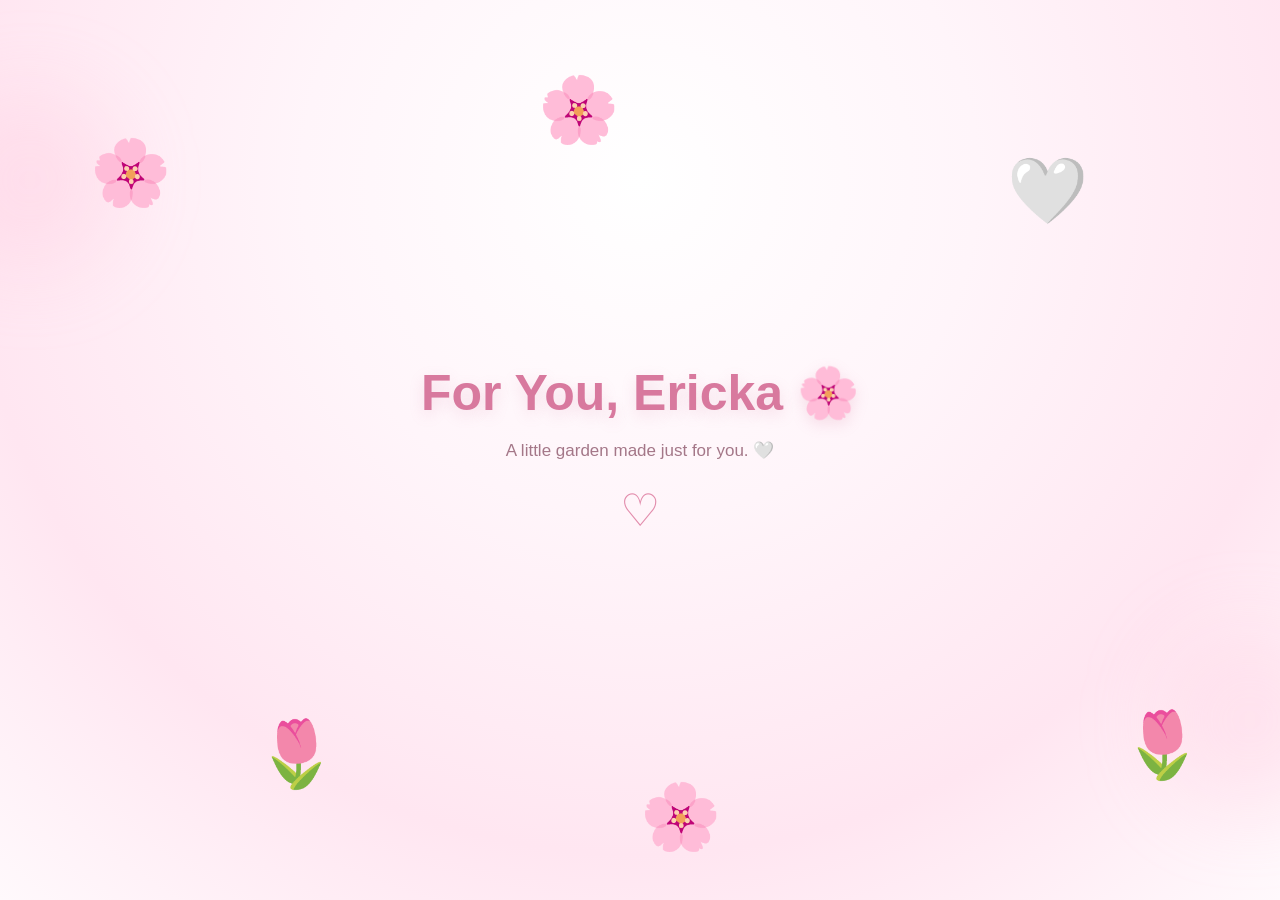
==== flowers.html @ cd3eead4 "Create flowers.html" ====
<!DOCTYPE html>
<html lang="en">

<head>
  <meta charset="UTF-8">

  <meta
    name="viewport"
    content="width=device-width, initial-scale=1.0"
  >

  <title>For Ericka 🌸</title>

  <style>

    * {
      box-sizing: border-box;
      margin: 0;
      padding: 0;
    }


    body {
      min-height: 100vh;

      overflow: hidden;

      font-family:
        "Trebuchet MS",
        Arial,
        sans-serif;

      background:
        radial-gradient(
          circle at 50% 20%,
          #ffffff 0%,
          #fff5fa 35%,
          #ffe6f1 70%,
          #fff9fc 100%
        );

      display: flex;

      justify-content: center;

      align-items: center;

      position: relative;
    }


    /* =========================
       MAIN MESSAGE
    ========================= */

    .message {

      position: relative;

      z-index: 20;

      text-align: center;

      padding: 30px;

      animation:
        messageAppear 2s ease forwards;

    }


    @keyframes messageAppear {

      from {

        opacity: 0;

        transform:
          translateY(30px)
          scale(.9);

      }

      to {

        opacity: 1;

        transform:
          translateY(0)
          scale(1);

      }

    }


    h1 {

      color: #d8799e;

      font-size: clamp(
        30px,
        7vw,
        50px
      );

      margin-bottom: 15px;

      text-shadow:
        0 5px 15px
        rgba(210, 120, 155, .2);

    }


    .subtitle {

      color: #a47788;

      font-size: 17px;

      line-height: 1.7;

    }


    .heart {

      display: block;

      margin-top: 18px;

      font-size: 45px;

      color: #e28bab;

      animation:
        heartbeat 1.5s
        ease-in-out
        infinite;

    }


    @keyframes heartbeat {

      0%,
      100% {

        transform:
          scale(1);

      }

      50% {

        transform:
          scale(1.2);

      }

    }


    /* =========================
       FLOWERS
    ========================= */

    .flower {

      position: absolute;

      font-size: 65px;

      z-index: 5;

      user-select: none;

      animation:
        flowerFloat
        4s
        ease-in-out
        infinite;

    }


    @keyframes flowerFloat {

      0%,
      100% {

        transform:
          translateY(0)
          rotate(-5deg);

      }

      50% {

        transform:
          translateY(-25px)
          rotate(5deg);

      }

    }


    .flower1 {

      left: 7%;

      top: 15%;

      animation-delay: 0s;

    }


    .flower2 {

      left: 20%;

      bottom: 12%;

      animation-delay: .7s;

    }


    .flower3 {

      left: 42%;

      top: 8%;

      animation-delay: 1.2s;

    }


    .flower4 {

      right: 15%;

      top: 17%;

      animation-delay: 1.8s;

    }


    .flower5 {

      right: 6%;

      bottom: 13%;

      animation-delay: 2.4s;

    }


    .flower6 {

      left: 50%;

      bottom: 5%;

      animation-delay: 3s;

    }


    /* =========================
       FALLING PETALS
    ========================= */

    .petal {

      position: absolute;

      top: -60px;

      z-index: 10;

      font-size: 25px;

      user-select: none;

      animation:
        fall linear infinite;

    }


    @keyframes fall {

      0% {

        transform:
          translateY(-60px)
          rotate(0deg);

        opacity: 0;

      }

      10% {

        opacity: .8;

      }

      90% {

        opacity: .8;

      }

      100% {

        transform:
          translateY(110vh)
          rotate(360deg);

        opacity: 0;

      }

    }


    .petal1 {

      left: 5%;

      animation-duration: 7s;

    }


    .petal2 {

      left: 17%;

      animation-duration: 9s;

      animation-delay: 2s;

    }


    .petal3 {

      left: 30%;

      animation-duration: 8s;

      animation-delay: 1s;

    }


    .petal4 {

      left: 48%;

      animation-duration: 10s;

      animation-delay: 3s;

    }


    .petal5 {

      left: 65%;

      animation-duration: 7s;

      animation-delay: 1.5s;

    }


    .petal6 {

      left: 80%;

      animation-duration: 9s;

      animation-delay: 4s;

    }


    .petal7 {

      left: 93%;

      animation-duration: 8s;

      animation-delay: 2.5s;

    }


    /* =========================
       GLOWING LIGHTS
    ========================= */

    .glow {

      position: absolute;

      width: 180px;

      height: 180px;

      border-radius: 50%;

      background:
        rgba(255, 190, 215, .25);

      filter:
        blur(40px);

      animation:
        glowMove
        6s
        ease-in-out
        infinite;

    }


    .glow1 {

      left: -60px;

      top: 10%;

    }


    .glow2 {

      right: -60px;

      bottom: 10%;

      animation-delay: 3s;

    }


    @keyframes glowMove {

      0%,
      100% {

        transform:
          scale(1);

      }

      50% {

        transform:
          scale(1.4);

      }

    }


    /* =========================
       MOBILE
    ========================= */

    @media (max-width: 600px) {

      .flower {

        font-size: 48px;

      }

      .petal {

        font-size: 20px;

      }

      .subtitle {

        font-size: 15px;

      }

    }

  </style>

</head>


<body>


  <!-- SOFT GLOW -->

  <div class="glow glow1"></div>

  <div class="glow glow2"></div>


  <!-- FLOATING FLOWERS -->

  <div class="flower flower1">
    🌸
  </div>

  <div class="flower flower2">
    🌷
  </div>

  <div class="flower flower3">
    🌸
  </div>

  <div class="flower flower4">
    🤍
  </div>

  <div class="flower flower5">
    🌷
  </div>

  <div class="flower flower6">
    🌸
  </div>


  <!-- FALLING PETALS -->

  <div class="petal petal1">
    🌸
  </div>

  <div class="petal petal2">
    🤍
  </div>

  <div class="petal petal3">
    🌷
  </div>

  <div class="petal petal4">
    🌸
  </div>

  <div class="petal petal5">
    🤍
  </div>

  <div class="petal petal6">
    🌷
  </div>

  <div class="petal petal7">
    🌸
  </div>


  <!-- CENTER MESSAGE -->

  <div class="message">

    <h1>
      For You, Ericka 🌸
    </h1>

    <p class="subtitle">
      A little garden made just for you. 🤍
    </p>

    <span class="heart">
      ♡
    </span>

  </div>


</body>

</html>
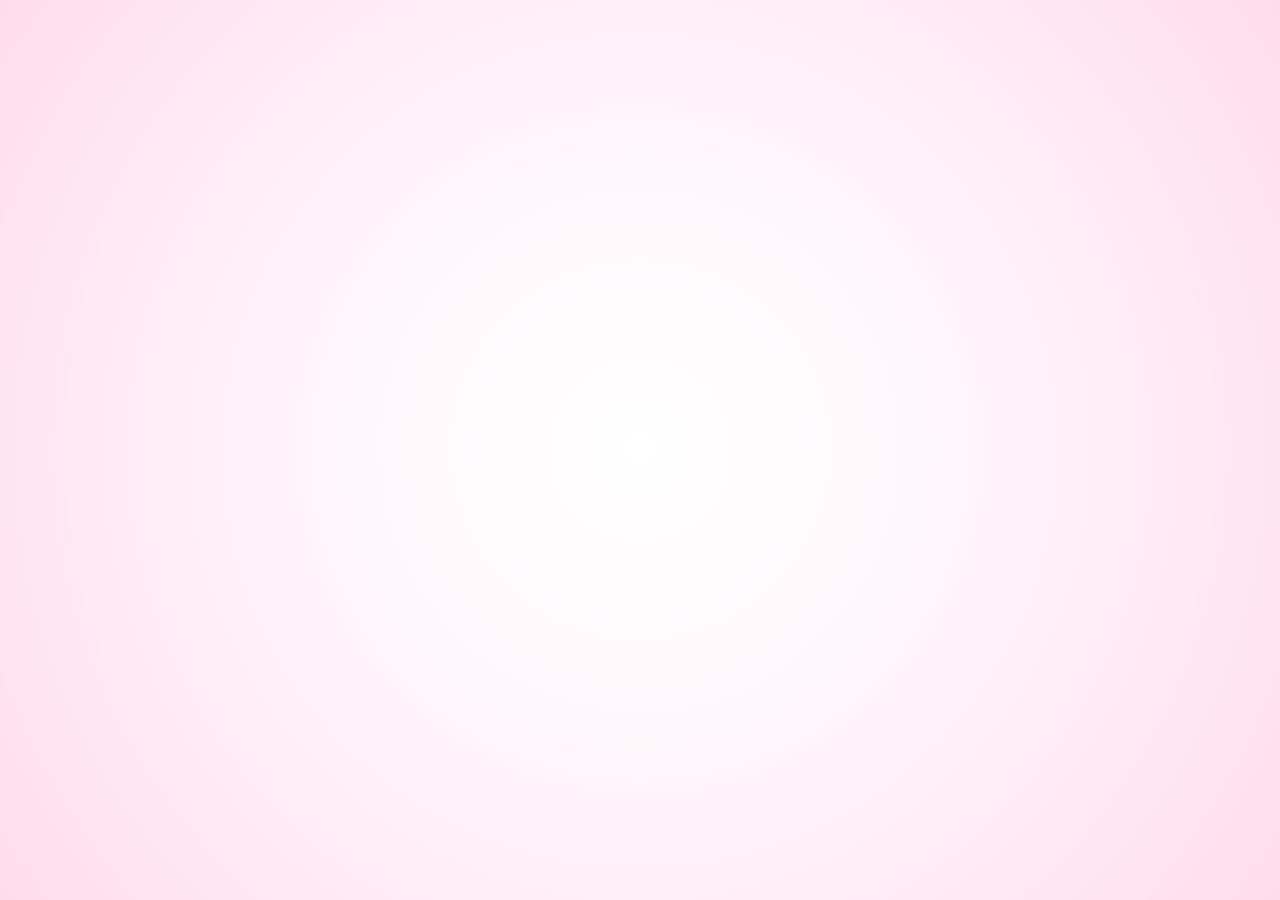
==== commit 3e6cc5f8: "Update flowers.html" ====
--- a/flowers.html
+++ b/flowers.html
@@ -2,6 +2,7 @@
 <html lang="en">
 
 <head>
+
   <meta charset="UTF-8">
 
   <meta
@@ -9,7 +10,8 @@
     content="width=device-width, initial-scale=1.0"
   >
 
-  <title>For Ericka 🌸</title>
+  <title>For my pretty Ericka 🤍</title>
+
 
   <style>
 
@@ -20,10 +22,18 @@
     }
 
 
+    /* =====================================
+       PAGE
+    ===================================== */
+
     body {
+
+      width: 100%;
       min-height: 100vh;
 
       overflow: hidden;
+
+      position: relative;
 
       font-family:
         "Trebuchet MS",
@@ -31,569 +41,432 @@
         sans-serif;
 
       background:
+
         radial-gradient(
-          circle at 50% 20%,
+          circle at 50% 50%,
           #ffffff 0%,
-          #fff5fa 35%,
-          #ffe6f1 70%,
-          #fff9fc 100%
+          #fff7fb 35%,
+          #ffeaf3 70%,
+          #ffdce9 100%
         );
 
-      display: flex;
-
-      justify-content: center;
-
-      align-items: center;
-
-      position: relative;
-    }
-
-
-    /* =========================
-       MAIN MESSAGE
-    ========================= */
-
-    .message {
-
-      position: relative;
-
-      z-index: 20;
-
-      text-align: center;
-
-      padding: 30px;
+    }
+
+
+    /* =====================================
+       SOFT GLOW
+    ===================================== */
+
+    .glow {
+
+      position: absolute;
+
+      width: 300px;
+      height: 300px;
+
+      border-radius: 50%;
+
+      background:
+        rgba(255, 180, 210, 0.25);
+
+      filter:
+        blur(70px);
+
+      pointer-events: none;
 
       animation:
-        messageAppear 2s ease forwards;
-
-    }
-
-
-    @keyframes messageAppear {
-
-      from {
-
-        opacity: 0;
+        glowMove 8s ease-in-out infinite;
+
+    }
+
+
+    .glow1 {
+
+      left: -100px;
+      top: -80px;
+
+    }
+
+
+    .glow2 {
+
+      right: -100px;
+      bottom: -100px;
+
+      animation-delay: 3s;
+
+    }
+
+
+    .glow3 {
+
+      left: 40%;
+      top: 35%;
+
+      width: 220px;
+      height: 220px;
+
+      animation-delay: 5s;
+
+    }
+
+
+    @keyframes glowMove {
+
+      0%,
+      100% {
 
         transform:
-          translateY(30px)
-          scale(.9);
+          scale(1);
+
+        opacity: .7;
 
       }
 
-      to {
+      50% {
+
+        transform:
+          scale(1.35);
 
         opacity: 1;
+
+      }
+
+    }
+
+
+    /* =====================================
+       FLOWER FIELD
+    ===================================== */
+
+    .garden {
+
+      position: absolute;
+
+      inset: 0;
+
+      width: 100%;
+      height: 100%;
+
+      pointer-events: none;
+
+    }
+
+
+    /* =====================================
+       FLOWERS
+    ===================================== */
+
+    .flower {
+
+      position: absolute;
+
+      user-select: none;
+
+      font-size: 45px;
+
+      z-index: 3;
+
+      animation:
+        flowerFloat
+        var(--speed)
+        ease-in-out
+        infinite;
+
+      animation-delay:
+        var(--delay);
+
+      transform-origin:
+        center bottom;
+
+    }
+
+
+    @keyframes flowerFloat {
+
+      0%,
+      100% {
 
         transform:
           translateY(0)
+          rotate(-5deg)
           scale(1);
 
       }
 
-    }
-
-
-    h1 {
-
-      color: #d8799e;
-
-      font-size: clamp(
-        30px,
-        7vw,
-        50px
-      );
-
-      margin-bottom: 15px;
-
-      text-shadow:
-        0 5px 15px
-        rgba(210, 120, 155, .2);
-
-    }
-
-
-    .subtitle {
-
-      color: #a47788;
-
-      font-size: 17px;
-
-      line-height: 1.7;
-
-    }
-
-
-    .heart {
-
-      display: block;
-
-      margin-top: 18px;
-
-      font-size: 45px;
-
-      color: #e28bab;
-
-      animation:
-        heartbeat 1.5s
-        ease-in-out
-        infinite;
-
-    }
-
-
-    @keyframes heartbeat {
-
-      0%,
-      100% {
+      50% {
 
         transform:
-          scale(1);
+          translateY(-15px)
+          rotate(5deg)
+          scale(1.05);
 
       }
 
-      50% {
-
-        transform:
-          scale(1.2);
-
-      }
-
-    }
-
-
-    /* =========================
-       FLOWERS
-    ========================= */
-
-    .flower {
-
-      position: absolute;
-
+    }
+
+
+    /* =====================================
+       FLOWER POSITIONS
+    ===================================== */
+
+    .f1 {
+      left: 2%;
+      top: 5%;
+      --speed: 4s;
+      --delay: 0s;
+      font-size: 42px;
+    }
+
+    .f2 {
+      left: 9%;
+      top: 17%;
+      --speed: 5s;
+      --delay: 1s;
+      font-size: 58px;
+    }
+
+    .f3 {
+      left: 18%;
+      top: 6%;
+      --speed: 4.5s;
+      --delay: 2s;
+      font-size: 38px;
+    }
+
+    .f4 {
+      left: 27%;
+      top: 19%;
+      --speed: 5.5s;
+      --delay: .5s;
+      font-size: 48px;
+    }
+
+    .f5 {
+      left: 36%;
+      top: 4%;
+      --speed: 4s;
+      --delay: 1.5s;
+      font-size: 35px;
+    }
+
+    .f6 {
+      left: 46%;
+      top: 14%;
+      --speed: 6s;
+      --delay: 2.5s;
+      font-size: 55px;
+    }
+
+    .f7 {
+      left: 56%;
+      top: 3%;
+      --speed: 4.5s;
+      --delay: .7s;
+      font-size: 40px;
+    }
+
+    .f8 {
+      left: 66%;
+      top: 18%;
+      --speed: 5s;
+      --delay: 1.8s;
+      font-size: 60px;
+    }
+
+    .f9 {
+      left: 76%;
+      top: 7%;
+      --speed: 4s;
+      --delay: 2.2s;
+      font-size: 40px;
+    }
+
+    .f10 {
+      left: 87%;
+      top: 20%;
+      --speed: 5.5s;
+      --delay: .3s;
+      font-size: 55px;
+    }
+
+
+    .f11 {
+      left: 1%;
+      top: 33%;
+      --speed: 5s;
+      --delay: 1s;
+      font-size: 50px;
+    }
+
+    .f12 {
+      left: 11%;
+      top: 40%;
+      --speed: 4.5s;
+      --delay: 2s;
+      font-size: 35px;
+    }
+
+    .f13 {
+      left: 20%;
+      top: 29%;
+      --speed: 6s;
+      --delay: .5s;
+      font-size: 52px;
+    }
+
+    .f14 {
+      left: 30%;
+      top: 44%;
+      --speed: 4s;
+      --delay: 1.5s;
+      font-size: 42px;
+    }
+
+    .f15 {
+      left: 40%;
+      top: 30%;
+      --speed: 5.5s;
+      --delay: 2s;
+      font-size: 35px;
+    }
+
+    .f16 {
+      left: 51%;
+      top: 43%;
+      --speed: 4.5s;
+      --delay: .8s;
+      font-size: 48px;
+    }
+
+    .f17 {
+      left: 61%;
+      top: 29%;
+      --speed: 5s;
+      --delay: 1.8s;
+      font-size: 38px;
+    }
+
+    .f18 {
+      left: 71%;
+      top: 43%;
+      --speed: 6s;
+      --delay: .4s;
+      font-size: 55px;
+    }
+
+    .f19 {
+      left: 81%;
+      top: 32%;
+      --speed: 4s;
+      --delay: 2.5s;
+      font-size: 42px;
+    }
+
+    .f20 {
+      left: 92%;
+      top: 42%;
+      --speed: 5s;
+      --delay: 1s;
+      font-size: 50px;
+    }
+
+
+    .f21 {
+      left: 5%;
+      top: 58%;
+      --speed: 5.5s;
+      --delay: .5s;
+      font-size: 55px;
+    }
+
+    .f22 {
+      left: 15%;
+      top: 68%;
+      --speed: 4s;
+      --delay: 1.5s;
+      font-size: 38px;
+    }
+
+    .f23 {
+      left: 25%;
+      top: 56%;
+      --speed: 6s;
+      --delay: 2s;
+      font-size: 50px;
+    }
+
+    .f24 {
+      left: 35%;
+      top: 70%;
+      --speed: 4.5s;
+      --delay: .3s;
+      font-size: 42px;
+    }
+
+    .f25 {
+      left: 45%;
+      top: 58%;
+      --speed: 5s;
+      --delay: 1.8s;
+      font-size: 55px;
+    }
+
+    .f26 {
+      left: 56%;
+      top: 72%;
+      --speed: 4s;
+      --delay: 2.3s;
+      font-size: 38px;
+    }
+
+    .f27 {
+      left: 66%;
+      top: 56%;
+      --speed: 5.5s;
+      --delay: .7s;
+      font-size: 52px;
+    }
+
+    .f28 {
+      left: 76%;
+      top: 70%;
+      --speed: 4.5s;
+      --delay: 1.2s;
+      font-size: 42px;
+    }
+
+    .f29 {
+      left: 87%;
+      top: 57%;
+      --speed: 6s;
+      --delay: 2s;
+      font-size: 55px;
+    }
+
+    .f30 {
+      left: 95%;
+      top: 72%;
+      --speed: 4s;
+      --delay: .5s;
+      font-size: 38px;
+    }
+
+
+    /* =====================================
+       BOTTOM FLOWERS
+    ===================================== */
+
+    .f31 {
+      left: 1%;
+      bottom: 3%;
+      --speed: 5s;
+      --delay: 1s;
       font-size: 65px;
-
-      z-index: 5;
-
-      user-select: none;
-
-      animation:
-        flowerFloat
-        4s
-        ease-in-out
-        infinite;
-
-    }
-
-
-    @keyframes flowerFloat {
-
-      0%,
-      100% {
-
-        transform:
-          translateY(0)
-          rotate(-5deg);
-
-      }
-
-      50% {
-
-        transform:
-          translateY(-25px)
-          rotate(5deg);
-
-      }
-
-    }
-
-
-    .flower1 {
-
-      left: 7%;
-
-      top: 15%;
-
-      animation-delay: 0s;
-
-    }
-
-
-    .flower2 {
-
-      left: 20%;
-
-      bottom: 12%;
-
-      animation-delay: .7s;
-
-    }
-
-
-    .flower3 {
-
-      left: 42%;
-
-      top: 8%;
-
-      animation-delay: 1.2s;
-
-    }
-
-
-    .flower4 {
-
-      right: 15%;
-
-      top: 17%;
-
-      animation-delay: 1.8s;
-
-    }
-
-
-    .flower5 {
-
-      right: 6%;
-
-      bottom: 13%;
-
-      animation-delay: 2.4s;
-
-    }
-
-
-    .flower6 {
-
-      left: 50%;
-
-      bottom: 5%;
-
-      animation-delay: 3s;
-
-    }
-
-
-    /* =========================
-       FALLING PETALS
-    ========================= */
-
-    .petal {
-
-      position: absolute;
-
-      top: -60px;
-
-      z-index: 10;
-
-      font-size: 25px;
-
-      user-select: none;
-
-      animation:
-        fall linear infinite;
-
-    }
-
-
-    @keyframes fall {
-
-      0% {
-
-        transform:
-          translateY(-60px)
-          rotate(0deg);
-
-        opacity: 0;
-
-      }
-
-      10% {
-
-        opacity: .8;
-
-      }
-
-      90% {
-
-        opacity: .8;
-
-      }
-
-      100% {
-
-        transform:
-          translateY(110vh)
-          rotate(360deg);
-
-        opacity: 0;
-
-      }
-
-    }
-
-
-    .petal1 {
-
-      left: 5%;
-
-      animation-duration: 7s;
-
-    }
-
-
-    .petal2 {
-
-      left: 17%;
-
-      animation-duration: 9s;
-
-      animation-delay: 2s;
-
-    }
-
-
-    .petal3 {
-
-      left: 30%;
-
-      animation-duration: 8s;
-
-      animation-delay: 1s;
-
-    }
-
-
-    .petal4 {
-
-      left: 48%;
-
-      animation-duration: 10s;
-
-      animation-delay: 3s;
-
-    }
-
-
-    .petal5 {
-
-      left: 65%;
-
-      animation-duration: 7s;
-
-      animation-delay: 1.5s;
-
-    }
-
-
-    .petal6 {
-
-      left: 80%;
-
-      animation-duration: 9s;
-
-      animation-delay: 4s;
-
-    }
-
-
-    .petal7 {
-
-      left: 93%;
-
-      animation-duration: 8s;
-
-      animation-delay: 2.5s;
-
-    }
-
-
-    /* =========================
-       GLOWING LIGHTS
-    ========================= */
-
-    .glow {
-
-      position: absolute;
-
-      width: 180px;
-
-      height: 180px;
-
-      border-radius: 50%;
-
-      background:
-        rgba(255, 190, 215, .25);
-
-      filter:
-        blur(40px);
-
-      animation:
-        glowMove
-        6s
-        ease-in-out
-        infinite;
-
-    }
-
-
-    .glow1 {
-
-      left: -60px;
-
-      top: 10%;
-
-    }
-
-
-    .glow2 {
-
-      right: -60px;
-
-      bottom: 10%;
-
-      animation-delay: 3s;
-
-    }
-
-
-    @keyframes glowMove {
-
-      0%,
-      100% {
-
-        transform:
-          scale(1);
-
-      }
-
-      50% {
-
-        transform:
-          scale(1.4);
-
-      }
-
-    }
-
-
-    /* =========================
-       MOBILE
-    ========================= */
-
-    @media (max-width: 600px) {
-
-      .flower {
-
-        font-size: 48px;
-
-      }
-
-      .petal {
-
-        font-size: 20px;
-
-      }
-
-      .subtitle {
-
-        font-size: 15px;
-
-      }
-
-    }
-
-  </style>
-
-</head>
-
-
-<body>
-
-
-  <!-- SOFT GLOW -->
-
-  <div class="glow glow1"></div>
-
-  <div class="glow glow2"></div>
-
-
-  <!-- FLOATING FLOWERS -->
-
-  <div class="flower flower1">
-    🌸
-  </div>
-
-  <div class="flower flower2">
-    🌷
-  </div>
-
-  <div class="flower flower3">
-    🌸
-  </div>
-
-  <div class="flower flower4">
-    🤍
-  </div>
-
-  <div class="flower flower5">
-    🌷
-  </div>
-
-  <div class="flower flower6">
-    🌸
-  </div>
-
-
-  <!-- FALLING PETALS -->
-
-  <div class="petal petal1">
-    🌸
-  </div>
-
-  <div class="petal petal2">
-    🤍
-  </div>
-
-  <div class="petal petal3">
-    🌷
-  </div>
-
-  <div class="petal petal4">
-    🌸
-  </div>
-
-  <div class="petal petal5">
-    🤍
-  </div>
-
-  <div class="petal petal6">
-    🌷
-  </div>
-
-  <div class="petal petal7">
-    🌸
-  </div>
-
-
-  <!-- CENTER MESSAGE -->
-
-  <div class="message">
-
-    <h1>
-      For You, Ericka 🌸
-    </h1>
-
-    <p class="subtitle">
-      A little garden made just for you. 🤍
-    </p>
-
-    <span class="heart">
-      ♡
-    </span>
-
-  </div>
-
-
-</body>
-
-</html>
+    }
+
+    .f32 {
+      left: 12%;
+      bottom: 1%;
+      --speed: 4s;
+      --delay: 2s;
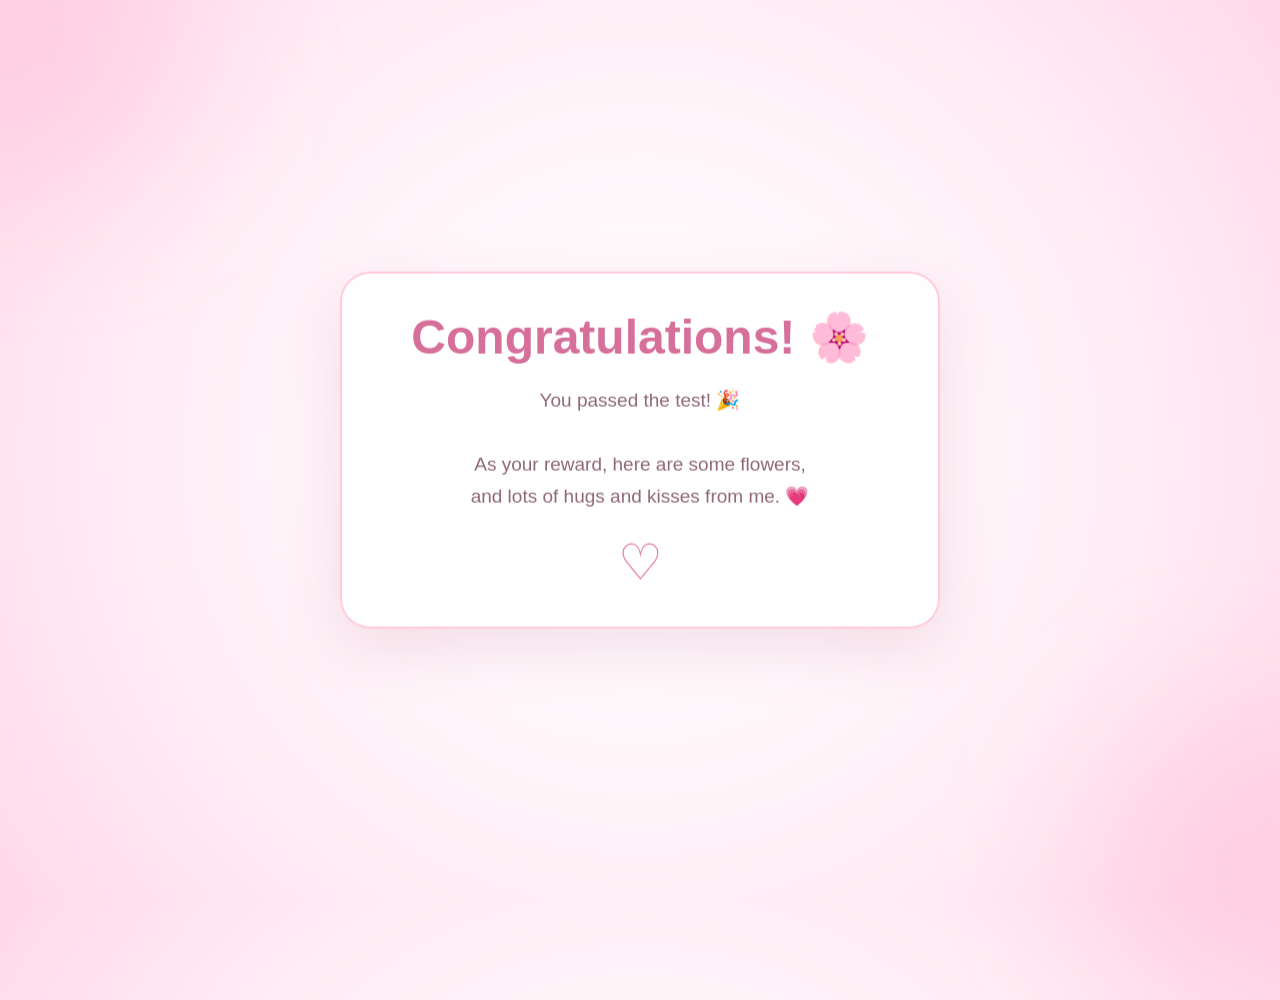
==== commit 543933b8: "Update flowers.html" ====
--- a/flowers.html
+++ b/flowers.html
@@ -5,13 +5,9 @@
 
   <meta charset="UTF-8">
 
-  <meta
-    name="viewport"
-    content="width=device-width, initial-scale=1.0"
-  >
-
-  <title>For my pretty Ericka 🤍</title>
-
+  <meta name="viewport" content="width=device-width, initial-scale=1.0">
+
+  <title>Congratulations, Ericka! 🌸</title>
 
   <style>
 
@@ -21,15 +17,13 @@
       padding: 0;
     }
 
-
-    /* =====================================
-       PAGE
-    ===================================== */
-
+    html,
     body {
-
       width: 100%;
-      min-height: 100vh;
+      height: 100%;
+    }
+
+    body {
 
       overflow: hidden;
 
@@ -41,21 +35,20 @@
         sans-serif;
 
       background:
-
         radial-gradient(
-          circle at 50% 50%,
+          circle at center,
           #ffffff 0%,
           #fff7fb 35%,
           #ffeaf3 70%,
-          #ffdce9 100%
+          #ffd9e8 100%
         );
 
     }
 
 
-    /* =====================================
-       SOFT GLOW
-    ===================================== */
+    /* =================================
+       SOFT BACKGROUND GLOW
+    ================================= */
 
     .glow {
 
@@ -67,406 +60,848 @@
       border-radius: 50%;
 
       background:
-        rgba(255, 180, 210, 0.25);
-
-      filter:
-        blur(70px);
+        rgba(255, 160, 200, 0.22);
+
+      filter: blur(70px);
+
+      animation:
+        glow 6s ease-in-out infinite;
 
       pointer-events: none;
 
-      animation:
-        glowMove 8s ease-in-out infinite;
-
-    }
-
+    }
 
     .glow1 {
-
       left: -100px;
-      top: -80px;
-
-    }
-
+      top: -100px;
+    }
 
     .glow2 {
-
       right: -100px;
       bottom: -100px;
 
       animation-delay: 3s;
-
-    }
-
-
-    .glow3 {
-
-      left: 40%;
-      top: 35%;
-
-      width: 220px;
-      height: 220px;
-
-      animation-delay: 5s;
-
-    }
-
-
-    @keyframes glowMove {
+    }
+
+    @keyframes glow {
 
       0%,
       100% {
+        transform: scale(1);
+      }
+
+      50% {
+        transform: scale(1.4);
+      }
+
+    }
+
+
+    /* =================================
+       CENTER MESSAGE
+    ================================= */
+
+    .message {
+
+      position: absolute;
+
+      z-index: 100;
+
+      top: 50%;
+      left: 50%;
+
+      transform:
+        translate(-50%, -50%);
+
+      width: min(88%, 600px);
+
+      padding: 35px 25px;
+
+      text-align: center;
+
+      border-radius: 30px;
+
+      background:
+        rgba(255, 255, 255, 0.88);
+
+      border:
+        2px solid
+        rgba(255, 190, 215, 0.8);
+
+      box-shadow:
+        0 20px 60px
+        rgba(190, 100, 140, 0.18);
+
+      backdrop-filter:
+        blur(10px);
+
+      animation:
+        appear 1.5s ease forwards;
+
+    }
+
+
+    @keyframes appear {
+
+      from {
+
+        opacity: 0;
 
         transform:
+          translate(-50%, -50%)
+          scale(.7);
+
+      }
+
+      to {
+
+        opacity: 1;
+
+        transform:
+          translate(-50%, -50%)
           scale(1);
 
-        opacity: .7;
-
+      }
+
+    }
+
+
+    .message h1 {
+
+      color: #d66f99;
+
+      font-size:
+        clamp(27px, 7vw, 48px);
+
+      line-height: 1.2;
+
+      margin-bottom: 18px;
+
+    }
+
+
+    .message p {
+
+      color: #8f6878;
+
+      font-size:
+        clamp(15px, 4vw, 19px);
+
+      line-height: 1.7;
+
+    }
+
+
+    .main-heart {
+
+      display: block;
+
+      margin-top: 20px;
+
+      font-size: 50px;
+
+      color: #e77da7;
+
+      animation:
+        heartbeat 1.4s ease-in-out infinite;
+
+    }
+
+
+    @keyframes heartbeat {
+
+      0%,
+      100% {
+        transform: scale(1);
       }
 
       50% {
-
-        transform:
-          scale(1.35);
-
-        opacity: 1;
-
-      }
-
-    }
-
-
-    /* =====================================
-       FLOWER FIELD
-    ===================================== */
-
-    .garden {
+        transform: scale(1.2);
+      }
+
+    }
+
+
+    /* =================================
+       FALLING OBJECTS
+    ================================= */
+
+    .falling {
 
       position: absolute;
 
-      inset: 0;
-
-      width: 100%;
-      height: 100%;
+      top: -80px;
+
+      z-index: 10;
 
       pointer-events: none;
 
-    }
-
-
-    /* =====================================
-       FLOWERS
-    ===================================== */
-
-    .flower {
-
-      position: absolute;
-
       user-select: none;
 
-      font-size: 45px;
-
-      z-index: 3;
-
       animation:
-        flowerFloat
-        var(--speed)
-        ease-in-out
-        infinite;
+        fall var(--duration)
+        linear infinite;
 
       animation-delay:
         var(--delay);
 
-      transform-origin:
-        center bottom;
-
-    }
-
-
-    @keyframes flowerFloat {
-
-      0%,
+    }
+
+
+    @keyframes fall {
+
+      0% {
+
+        transform:
+          translateY(-80px)
+          translateX(0)
+          rotate(0deg)
+          scale(var(--size));
+
+        opacity: 0;
+
+      }
+
+      8% {
+
+        opacity: 1;
+
+      }
+
+      25% {
+
+        transform:
+          translateY(25vh)
+          translateX(30px)
+          rotate(90deg)
+          scale(var(--size));
+
+      }
+
+      50% {
+
+        transform:
+          translateY(50vh)
+          translateX(-35px)
+          rotate(180deg)
+          scale(var(--size));
+
+      }
+
+      75% {
+
+        transform:
+          translateY(75vh)
+          translateX(35px)
+          rotate(270deg)
+          scale(var(--size));
+
+      }
+
+      92% {
+
+        opacity: 1;
+
+      }
+
       100% {
 
         transform:
-          translateY(0)
-          rotate(-5deg)
-          scale(1);
-
-      }
-
-      50% {
-
-        transform:
-          translateY(-15px)
-          rotate(5deg)
-          scale(1.05);
-
-      }
-
-    }
-
-
-    /* =====================================
-       FLOWER POSITIONS
-    ===================================== */
-
-    .f1 {
-      left: 2%;
-      top: 5%;
-      --speed: 4s;
+          translateY(115vh)
+          translateX(-20px)
+          rotate(360deg)
+          scale(var(--size));
+
+        opacity: 0;
+
+      }
+
+    }
+
+
+    /* =================================
+       PINK FLOWERS
+    ================================= */
+
+    .pink-flower {
+
+      color: #ed79aa;
+
+      filter:
+        drop-shadow(
+          0 3px 5px
+          rgba(220, 100, 150, .15)
+        );
+
+    }
+
+
+    /* =================================
+       WHITE FLOWERS
+    ================================= */
+
+    .white-flower {
+
+      color: #ffffff;
+
+      filter:
+        drop-shadow(
+          0 2px 5px
+          rgba(160, 120, 140, .25)
+        );
+
+    }
+
+
+    /* =================================
+       HEARTS
+    ================================= */
+
+    .pink-heart {
+
+      color: #ed78a7;
+
+      text-shadow:
+        0 2px 8px
+        rgba(230, 100, 150, .25);
+
+    }
+
+
+    .white-heart {
+
+      color: #ffffff;
+
+      text-shadow:
+        0 2px 8px
+        rgba(150, 120, 140, .3);
+
+    }
+
+
+    /* =================================
+       DIFFERENT SIZES
+    ================================= */
+
+    .small {
+      font-size: 20px;
+    }
+
+    .medium {
+      font-size: 32px;
+    }
+
+    .large {
+      font-size: 45px;
+    }
+
+    .huge {
+      font-size: 58px;
+    }
+
+
+    /* =================================
+       MOBILE
+    ================================= */
+
+    @media (max-width: 600px) {
+
+      .message {
+
+        width: 82%;
+
+        padding:
+          28px 18px;
+
+      }
+
+      .message h1 {
+
+        font-size: 28px;
+
+      }
+
+      .message p {
+
+        font-size: 15px;
+
+      }
+
+      .main-heart {
+
+        font-size: 42px;
+
+      }
+
+    }
+
+  </style>
+
+</head>
+
+
+<body>
+
+
+  <!-- =================================
+       BACKGROUND GLOW
+  ================================= -->
+
+  <div class="glow glow1"></div>
+
+  <div class="glow glow2"></div>
+
+
+  <!-- =================================
+       CENTER MESSAGE
+  ================================= -->
+
+  <div class="message">
+
+    <h1>
+      Congratulations! 🌸
+    </h1>
+
+    <p>
+
+      You passed the test! 🎉
+
+      <br><br>
+
+      As your reward, here are some flowers,
+
+      <br>
+
+      and lots of hugs and kisses from me. 💗
+
+    </p>
+
+    <span class="main-heart">
+      ♡
+    </span>
+
+  </div>
+
+
+  <!-- =================================
+       FALLING FLOWERS
+  ================================= -->
+
+  <div
+    class="falling pink-flower huge"
+    style="
+      left: 3%;
+      --duration: 6s;
       --delay: 0s;
-      font-size: 42px;
-    }
-
-    .f2 {
+      --size: 1;
+    "
+  >
+    🌸
+  </div>
+
+
+  <div
+    class="falling white-flower medium"
+    style="
+      left: 10%;
+      --duration: 8s;
+      --delay: 2s;
+      --size: 1;
+    "
+  >
+    ❀
+  </div>
+
+
+  <div
+    class="falling pink-flower large"
+    style="
+      left: 18%;
+      --duration: 7s;
+      --delay: 4s;
+      --size: 1;
+    "
+  >
+    🌸
+  </div>
+
+
+  <div
+    class="falling white-flower huge"
+    style="
+      left: 27%;
+      --duration: 9s;
+      --delay: 1s;
+      --size: 1;
+    "
+  >
+    ❀
+  </div>
+
+
+  <div
+    class="falling pink-flower medium"
+    style="
+      left: 35%;
+      --duration: 6.5s;
+      --delay: 3s;
+      --size: 1;
+    "
+  >
+    🌷
+  </div>
+
+
+  <div
+    class="falling white-flower large"
+    style="
+      left: 43%;
+      --duration: 8s;
+      --delay: 5s;
+      --size: 1;
+    "
+  >
+    ❀
+  </div>
+
+
+  <div
+    class="falling pink-flower huge"
+    style="
+      left: 52%;
+      --duration: 7s;
+      --delay: 1.5s;
+      --size: 1;
+    "
+  >
+    🌸
+  </div>
+
+
+  <div
+    class="falling white-flower medium"
+    style="
+      left: 61%;
+      --duration: 9s;
+      --delay: 4s;
+      --size: 1;
+    "
+  >
+    ❀
+  </div>
+
+
+  <div
+    class="falling pink-flower large"
+    style="
+      left: 70%;
+      --duration: 6s;
+      --delay: 2.5s;
+      --size: 1;
+    "
+  >
+    🌷
+  </div>
+
+
+  <div
+    class="falling white-flower huge"
+    style="
+      left: 79%;
+      --duration: 8s;
+      --delay: 0.5s;
+      --size: 1;
+    "
+  >
+    ❀
+  </div>
+
+
+  <div
+    class="falling pink-flower medium"
+    style="
+      left: 88%;
+      --duration: 7s;
+      --delay: 3.5s;
+      --size: 1;
+    "
+  >
+    🌸
+  </div>
+
+
+  <div
+    class="falling white-flower large"
+    style="
+      left: 96%;
+      --duration: 9s;
+      --delay: 1s;
+      --size: 1;
+    "
+  >
+    ❀
+  </div>
+
+
+  <!-- =================================
+       MORE FLOWERS
+  ================================= -->
+
+  <div
+    class="falling pink-flower small"
+    style="
+      left: 7%;
+      --duration: 5s;
+      --delay: 1s;
+      --size: 1;
+    "
+  >
+    🌸
+  </div>
+
+
+  <div
+    class="falling white-flower small"
+    style="
+      left: 23%;
+      --duration: 6s;
+      --delay: 3s;
+      --size: 1;
+    "
+  >
+    ❀
+  </div>
+
+
+  <div
+    class="falling pink-flower small"
+    style="
+      left: 47%;
+      --duration: 5.5s;
+      --delay: 0s;
+      --size: 1;
+    "
+  >
+    🌸
+  </div>
+
+
+  <div
+    class="falling white-flower small"
+    style="
+      left: 67%;
+      --duration: 6.5s;
+      --delay: 2s;
+      --size: 1;
+    "
+  >
+    ❀
+  </div>
+
+
+  <div
+    class="falling pink-flower small"
+    style="
+      left: 83%;
+      --duration: 5.5s;
+      --delay: 4s;
+      --size: 1;
+    "
+  >
+    🌷
+  </div>
+
+
+  <!-- =================================
+       PINK HEARTS
+  ================================= -->
+
+  <div
+    class="falling pink-heart large"
+    style="
+      left: 5%;
+      --duration: 7s;
+      --delay: 1s;
+      --size: 1;
+    "
+  >
+    ♥
+  </div>
+
+
+  <div
+    class="falling pink-heart medium"
+    style="
+      left: 15%;
+      --duration: 8s;
+      --delay: 3s;
+      --size: 1;
+    "
+  >
+    ♥
+  </div>
+
+
+  <div
+    class="falling pink-heart huge"
+    style="
+      left: 29%;
+      --duration: 9s;
+      --delay: 0s;
+      --size: 1;
+    "
+  >
+    ♥
+  </div>
+
+
+  <div
+    class="falling pink-heart medium"
+    style="
+      left: 41%;
+      --duration: 6s;
+      --delay: 4s;
+      --size: 1;
+    "
+  >
+    ♥
+  </div>
+
+
+  <div
+    class="falling pink-heart large"
+    style="
+      left: 58%;
+      --duration: 8s;
+      --delay: 2s;
+      --size: 1;
+    "
+  >
+    ♥
+  </div>
+
+
+  <div
+    class="falling pink-heart huge"
+    style="
+      left: 73%;
+      --duration: 7s;
+      --delay: 5s;
+      --size: 1;
+    "
+  >
+    ♥
+  </div>
+
+
+  <div
+    class="falling pink-heart medium"
+    style="
+      left: 91%;
+      --duration: 8s;
+      --delay: 1.5s;
+      --size: 1;
+    "
+  >
+    ♥
+  </div>
+
+
+  <!-- =================================
+       WHITE HEARTS
+  ================================= -->
+
+  <div
+    class="falling white-heart medium"
+    style="
       left: 9%;
-      top: 17%;
-      --speed: 5s;
+      --duration: 8s;
+      --delay: 4s;
+      --size: 1;
+    "
+  >
+    ♥
+  </div>
+
+
+  <div
+    class="falling white-heart large"
+    style="
+      left: 21%;
+      --duration: 7s;
       --delay: 1s;
-      font-size: 58px;
-    }
-
-    .f3 {
-      left: 18%;
-      top: 6%;
-      --speed: 4.5s;
+      --size: 1;
+    "
+  >
+    ♥
+  </div>
+
+
+  <div
+    class="falling white-heart small"
+    style="
+      left: 34%;
+      --duration: 6s;
+      --delay: 3s;
+      --size: 1;
+    "
+  >
+    ♥
+  </div>
+
+
+  <div
+    class="falling white-heart large"
+    style="
+      left: 49%;
+      --duration: 9s;
+      --delay: 0s;
+      --size: 1;
+    "
+  >
+    ♥
+  </div>
+
+
+  <div
+    class="falling white-heart medium"
+    style="
+      left: 64%;
+      --duration: 7s;
+      --delay: 2.5s;
+      --size: 1;
+    "
+  >
+    ♥
+  </div>
+
+
+  <div
+    class="falling white-heart huge"
+    style="
+      left: 82%;
+      --duration: 8s;
+      --delay: 4.5s;
+      --size: 1;
+    "
+  >
+    ♥
+  </div>
+
+
+  <div
+    class="falling white-heart small"
+    style="
+      left: 96%;
+      --duration: 6s;
       --delay: 2s;
-      font-size: 38px;
-    }
-
-    .f4 {
-      left: 27%;
-      top: 19%;
-      --speed: 5.5s;
-      --delay: .5s;
-      font-size: 48px;
-    }
-
-    .f5 {
-      left: 36%;
-      top: 4%;
-      --speed: 4s;
-      --delay: 1.5s;
-      font-size: 35px;
-    }
-
-    .f6 {
-      left: 46%;
-      top: 14%;
-      --speed: 6s;
-      --delay: 2.5s;
-      font-size: 55px;
-    }
-
-    .f7 {
-      left: 56%;
-      top: 3%;
-      --speed: 4.5s;
-      --delay: .7s;
-      font-size: 40px;
-    }
-
-    .f8 {
-      left: 66%;
-      top: 18%;
-      --speed: 5s;
-      --delay: 1.8s;
-      font-size: 60px;
-    }
-
-    .f9 {
-      left: 76%;
-      top: 7%;
-      --speed: 4s;
-      --delay: 2.2s;
-      font-size: 40px;
-    }
-
-    .f10 {
-      left: 87%;
-      top: 20%;
-      --speed: 5.5s;
-      --delay: .3s;
-      font-size: 55px;
-    }
-
-
-    .f11 {
-      left: 1%;
-      top: 33%;
-      --speed: 5s;
-      --delay: 1s;
-      font-size: 50px;
-    }
-
-    .f12 {
-      left: 11%;
-      top: 40%;
-      --speed: 4.5s;
-      --delay: 2s;
-      font-size: 35px;
-    }
-
-    .f13 {
-      left: 20%;
-      top: 29%;
-      --speed: 6s;
-      --delay: .5s;
-      font-size: 52px;
-    }
-
-    .f14 {
-      left: 30%;
-      top: 44%;
-      --speed: 4s;
-      --delay: 1.5s;
-      font-size: 42px;
-    }
-
-    .f15 {
-      left: 40%;
-      top: 30%;
-      --speed: 5.5s;
-      --delay: 2s;
-      font-size: 35px;
-    }
-
-    .f16 {
-      left: 51%;
-      top: 43%;
-      --speed: 4.5s;
-      --delay: .8s;
-      font-size: 48px;
-    }
-
-    .f17 {
-      left: 61%;
-      top: 29%;
-      --speed: 5s;
-      --delay: 1.8s;
-      font-size: 38px;
-    }
-
-    .f18 {
-      left: 71%;
-      top: 43%;
-      --speed: 6s;
-      --delay: .4s;
-      font-size: 55px;
-    }
-
-    .f19 {
-      left: 81%;
-      top: 32%;
-      --speed: 4s;
-      --delay: 2.5s;
-      font-size: 42px;
-    }
-
-    .f20 {
-      left: 92%;
-      top: 42%;
-      --speed: 5s;
-      --delay: 1s;
-      font-size: 50px;
-    }
-
-
-    .f21 {
-      left: 5%;
-      top: 58%;
-      --speed: 5.5s;
-      --delay: .5s;
-      font-size: 55px;
-    }
-
-    .f22 {
-      left: 15%;
-      top: 68%;
-      --speed: 4s;
-      --delay: 1.5s;
-      font-size: 38px;
-    }
-
-    .f23 {
-      left: 25%;
-      top: 56%;
-      --speed: 6s;
-      --delay: 2s;
-      font-size: 50px;
-    }
-
-    .f24 {
-      left: 35%;
-      top: 70%;
-      --speed: 4.5s;
-      --delay: .3s;
-      font-size: 42px;
-    }
-
-    .f25 {
-      left: 45%;
-      top: 58%;
-      --speed: 5s;
-      --delay: 1.8s;
-      font-size: 55px;
-    }
-
-    .f26 {
-      left: 56%;
-      top: 72%;
-      --speed: 4s;
-      --delay: 2.3s;
-      font-size: 38px;
-    }
-
-    .f27 {
-      left: 66%;
-      top: 56%;
-      --speed: 5.5s;
-      --delay: .7s;
-      font-size: 52px;
-    }
-
-    .f28 {
-      left: 76%;
-      top: 70%;
-      --speed: 4.5s;
-      --delay: 1.2s;
-      font-size: 42px;
-    }
-
-    .f29 {
-      left: 87%;
-      top: 57%;
-      --speed: 6s;
-      --delay: 2s;
-      font-size: 55px;
-    }
-
-    .f30 {
-      left: 95%;
-      top: 72%;
-      --speed: 4s;
-      --delay: .5s;
-      font-size: 38px;
-    }
-
-
-    /* =====================================
-       BOTTOM FLOWERS
-    ===================================== */
-
-    .f31 {
-      left: 1%;
-      bottom: 3%;
-      --speed: 5s;
-      --delay: 1s;
-      font-size: 65px;
-    }
-
-    .f32 {
-      left: 12%;
-      bottom: 1%;
-      --speed: 4s;
-      --delay: 2s;
+      --size: 1;
+    "
+  >
+    ♥
+  </div>
+
+
+</body>
+
+</html>
